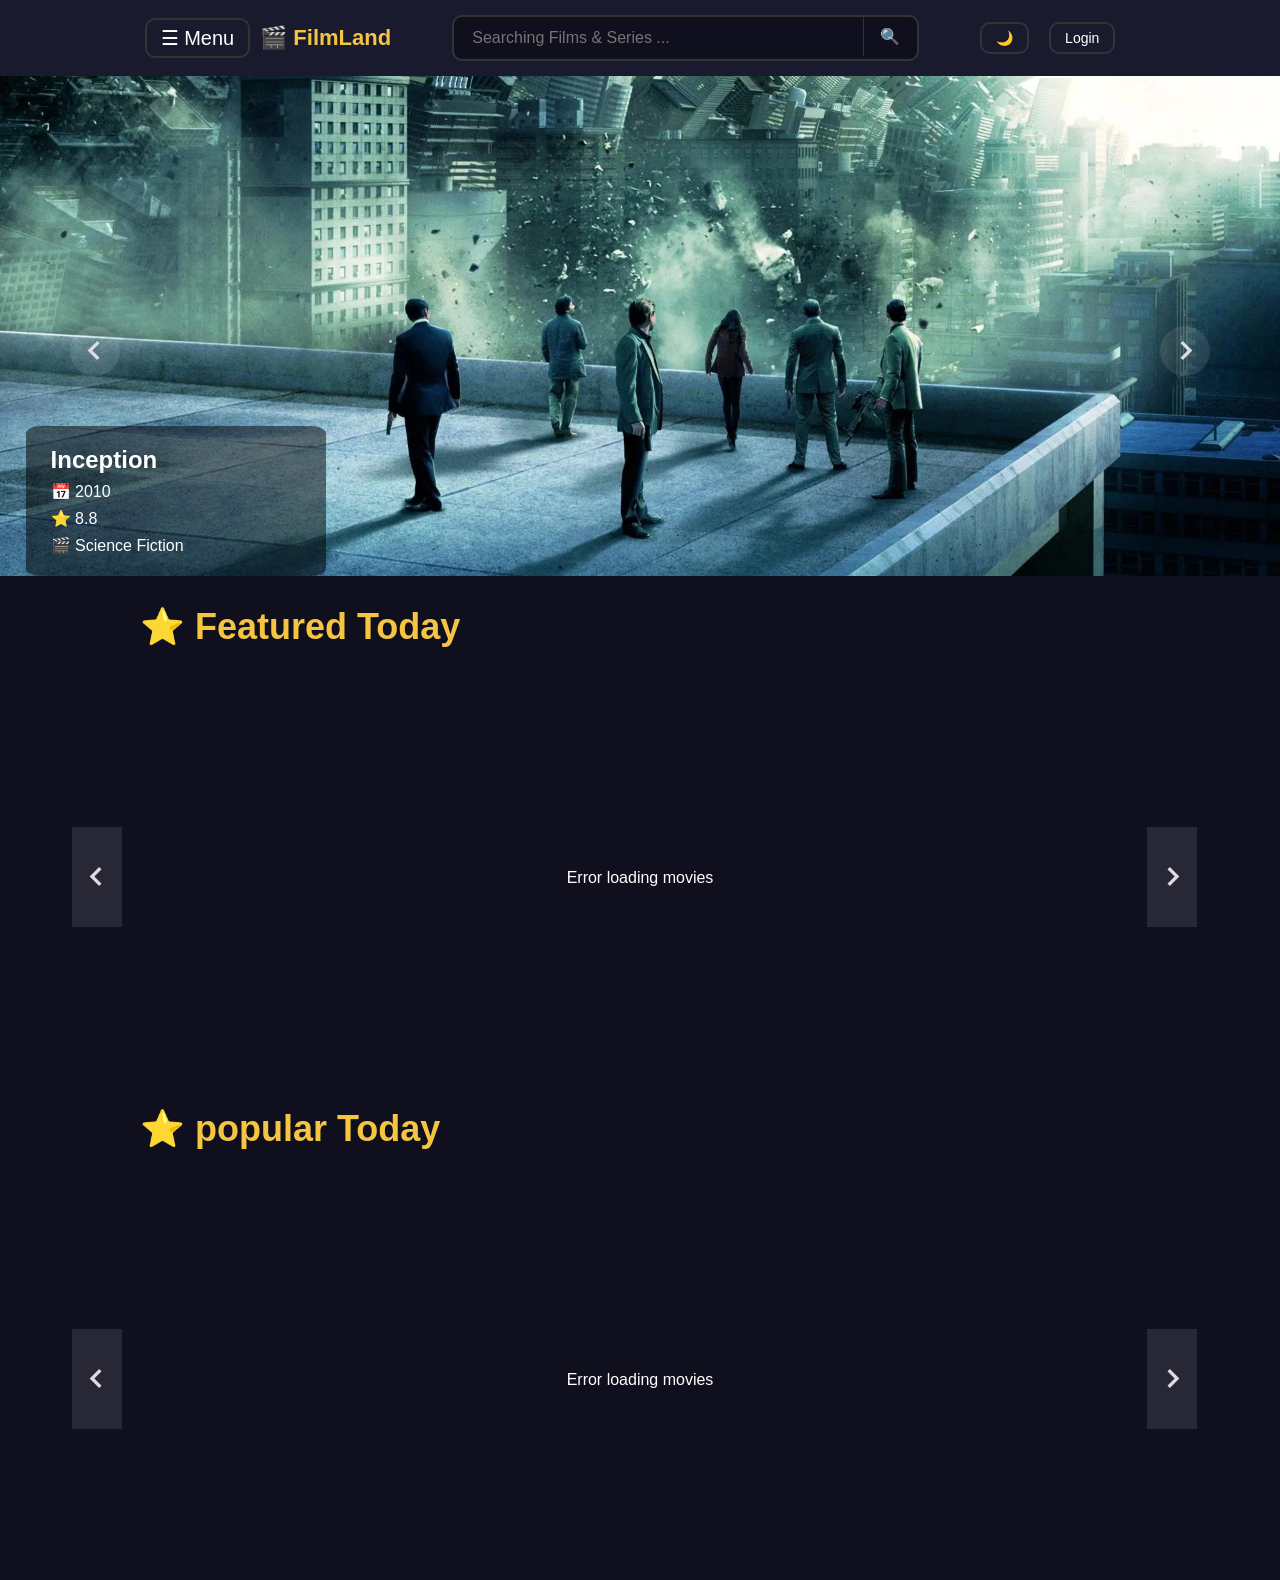
==== index.html @ 82be32e5 "first commit" ====
<!doctype html>
<html lang="en">
  <head>
    <meta charset="UTF-8" />
    <meta name="viewport" content="width=device-width, initial-scale=1.0" />
    <link
      href="https://unpkg.com/boxicons@2.1.4/css/boxicons.min.css"
      rel="stylesheet"
    />
    <link rel="stylesheet" href="css/style.css" />
    <title>🎬FilmLand</title>
  </head>
  <body>
    <!--  -->
    <header class="header">
      <div class="header-inner">
        <div class="header-actions ">
          <button class="hamburger" title="Menu">☰ Menu</button>

          <!-- منوی همبرگری -->

          <nav class="Ham-menu">
            <a href="index.html" class="Ham-link">🏠 Home</a>
            <a href="#" class="Ham-link">🎬 Films</a>
            <a href="#" class="Ham-link">📺 Series</a>
            <a href="#" class="Ham-link">⭐ Favorite</a>
            <a href="#" class="Ham-link">ℹ️ About Us</a>
          </nav>
          <a href="index.html" class="logo">🎬 FilmLand</a>
        </div>

        <!-- جستجو -->
        <form class="search-form">
          <input
            type="text"
            class="search-input"
            placeholder="Searching Films & Series ..."
          />
          <button type="submit" class="search-btn">🔍</button>
        </form>

        <ul class="menu">
          <li class="list-menu"><a href="#" class="menu-link">🎬 Films</a></li>
          <li class="list-menu"><a href="#" class="menu-link">📺 Series</a></li>
          <li class="list-menu">
            <a href="#" class="menu-link">⭐ Favorite</a>
          </li>
          <li class="list-menu">
            <a href="#" class="menu-link">ℹ️ About Us</a>
          </li>
        </ul>
        <button class="theme-btn" title="Dark/Light Mode">🌙</button>
        <button class="login-btn">Login</button>
        <p class="user-name"></p>

      </div>
    </header>
    <main>
      <!-- Slide -->
      <section class="section-Slide activeSection">
        <i class="bx bx-chevron-left SlideBx leftSlide"></i>

        <div class="slide show">
          <img
            src="assets/media/photo/inception.jpg"
            alt="Inception"
            class="slideImg"
          />
          <div class="Film-Info">
            <h2>Inception</h2>
            <span>📅 2010</span>
            <span>⭐ 8.8</span>
            <span>🎬 Science Fiction</span>
          </div>
        </div>
        <div class="slide">
          <img
            src="assets/media/photo/TheDarkKnight.ipg.webp"
            alt="Dark Night"
            class="slideImg"
          />
          <div class="Film-Info">
            <h2>The Dark Knight</h2>
            <span>📅 2008</span>
            <span>⭐ 9.0</span>
            <span>🎬 Action</span>
          </div>
        </div>
        <div class="slide">
          <img
            src="assets/media/photo/Interstellar.jpg"
            alt="Interstellar"
            class="slideImg"
          />
          <div class="Film-Info">
            <h2>Interstellar</h2>
            <span>📅 2014</span>
            <span>⭐ 8.6</span>
            <span>🎬 Science Fiction</span>
          </div>
        </div>

        <i class="bx bx-chevron-right SlideBx rightSlide"></i>
      </section>
      <!-- featured -->
      <section class="featured-section activeSection">
        <h2 class="section-title">⭐ Featured Today</h2>
        <i class="bx bx-chevron-left featuredbx leftBtn"></i>
        <i class="bx bx-chevron-right featuredbx rightBtn"></i>
        <div class="featured-Scroll">
          <div class="featured-Cards"></div>
        </div>
      </section>
            <!-- popular -->
      <section class="popular-section activeSection">
        <h2 class="section-title">⭐ popular Today</h2>
        <i class="bx bx-chevron-left popularbx leftBtn"></i>
        <i class="bx bx-chevron-right popularbx rightBtn"></i>
        <div class="popular-Scroll">
          <div class="popular-Cards"></div>
        </div>
      </section>
      <!-- search -->
      <section class="search-section">
        <h2 class="section-title Title"></h2>

        <div class="Search-content"></div>
      </section>

      <!-- popUp -->
       <section class="popUp-section">
        <div class="popUp-content"> 
          <h2 class="title-popUp"></h2>
          <div class="text-content">
          <p class="text-popUp"></p>
          <p class="text2-popUp"></p>
          </div>
         <i class='bx bx-x close-popUp'></i>
          <button class="signin-popUp"></button>
          <button class="continue-popUp"></button>
        </div>
       </section>
       <section class="detail-popup">
        
       </section>
    </main>
    <script src="js/script.js"></script>
  </body>
</html>
---- css/style.css ----
* {
  margin: 0;
  padding: 0;
  box-sizing: border-box;
  text-decoration: none;
  list-style: none;
}
/******************* light mode *********************/
.light-mode {
  background: #f5f5f5;
  color: #1a1a2e;
}
.light-mode .header {
  background: #ffffff;
  box-shadow: 0 2px 15px rgba(0, 0, 0, 0.1);
}
.light-mode .logo {
  color: rgb(229, 179, 46);
}
.light-mode .search-input,
.light-mode .search-btn {
  background: #f5f5f5;
  border-color: #ddd;
  color: #1a1a2e;
}
.light-mode .theme-btn,
.light-mode .login-btn,
.light-mode .hamburger {
  color: #1a1a2e;
  border-color: #ddd;
}
.light-mode .menu-link {
  color: #1a1a2e;
}
.light-mode .leftBtn,
.light-mode .rightBtn {
  background: #f5f5f5;
  box-shadow: 0 2px 5px rgba(0, 0, 0, 0.7);
  color: black;
}
.light-mode .featured-section > h2,
.light-mode .popular-section > h2 {
  color: #050505;
}
.light-mode .login-section {
  background: #ffffff;
  box-shadow: 0 2px 15px rgba(0, 0, 0, 0.2);
  border: 1px solid #ddd;
}
.light-mode .back-a {
  color: rgb(0, 0, 0);
}
.light-mode .back-a:hover {
  color: rgba(229, 179, 46, 0.7);
}
.light-mode .user-login,
.light-mode .pass-login {
  background: #f5f5f5;
}
.light-mode .loginPage-btn {
  color: rgb(0, 0, 0);
}
.light-mode .loginPage-btn:hover {
  border: 2px solid #333;
  color: #f5c542;
  border-color: #f5c542;
}
.light-mode .user-name {
  color: rgb(0, 0, 0);
}

.light-mode .user-login,
.light-mode .pass-login {
  color: #1a1a2e;
}

/****************start**************/
body {
  font-family: "Segoe UI", Tahoma, Arial, sans-serif;
  background: #0f0f1e;
  color: white;
  min-height: 100vh;

  height: auto;
}
.activeSection {
  display: block !important;
  visibility: visible !important;
}

/* ******** نوار ابزار ******** */
.header {
  background: #1a1a2e;
  top: 0;
  z-index: 1000;
}

.header-inner {
  display: flex;
  align-items: center;
  justify-content: center;
  gap: 20px;
  padding: 15px 30px;
  width: 100%;
  margin: 0 auto;
}

/* ********لوگو *********/
.logo {
  color: #f5c542;
  font-size: 22px;
  font-weight: bold;
}

.logo:hover {
  opacity: 0.8;
}

/* ********فرم جستجو *********/
.search-form {
  width: 45%;
  display: flex;
  align-items: center;
  justify-content: center;
  gap: 8px;
  position: relative;
}

.search-input {
  width: 85%;
  padding: 12px 18px;
  border: 2px solid #333;
  border-radius: 10px;
  background: #0f0f1e;
  color: white;
  font-size: 15px;
  transition: 0.3s;
  font-size: 16px;
}

.search-btn {
  padding: 10px 16px;
  background: #0f0f1e;
  color: #0f0f1e;
  border: none;
  border-top-right-radius: 10px;
  border-bottom-right-radius: 10px;
  font-size: 16px;
  cursor: pointer;
  transition: 0.5s;
  position: absolute;
  top: 5%;
  right: 8%;
  border-left: 1px solid #333;
}

.search-btn:hover {
  border-left: 1px solid gray;
  transform: scaleX(1.1);
}

.theme-btn,
.login-btn,
.hamburger {
  padding: 6px 14px;
  background: transparent;
  color: white;
  border: 2px solid #333;
  border-radius: 10px;
  font-size: 14px;
  cursor: pointer;
  transition: all 0.5s;
}

.theme-btn:hover,
.login-btn:hover,
.hamburger:hover {
  border-color: #f5c542;
  color: #f5c542;
}
.user-name {
  color: white;
  font-size: 14px;
}
.hamburger {
  font-size: 20px;
  display: none;
}
.header-actions {
  position: relative;
}
.menu {
  display: flex;
  justify-content: center;
  align-items: center;
  gap: 15px;
  color: white;
  transition: 0.5s;
}
.menu-link {
  color: white;
  font-size: 14px;
  padding-bottom: 8px;
  transition: all 0.3s;
  position: relative;
}
.menu-link::after {
  content: "";
  position: absolute;
  bottom: 0;
  left: 0;
  width: 0;
  height: 2px;
  background: #f5c542;
  transition: all 0.5s;
}
.menu-link:hover::after {
  width: 100%;
}
.menu-link:hover {
  color: #f5c542;
}

/* ******** منوی همبرگری ******** */
.Ham-menu {
  width: 250px;
  display: flex;
  flex-direction: column;
  background: #16213e;
  border-top: 1px solid #333;
  padding: 15px 30px;
  gap: 5px;
  position: absolute;
  z-index: 1000;
  left: 0%;
  top: 100%;
  border-radius: 10px;
  box-shadow: 0 10px 30px rgba(0, 0, 0, 0.5);
  opacity: 0;
  visibility: hidden;
  transition: all 0.5s;
}

.active {
  opacity: 0.7;
  visibility: visible;
}

.Ham-link {
  color: white;
  text-decoration: none;
  padding: 12px 15px;
  border-radius: 8px;
  transition: 0.3s;
  font-size: 20px;
}

.Ham-link:hover {
  background: #f5c542;
  color: #0f0f1e;
}

/* ******** اسلایدر ******** */
.section-Slide {
  position: relative;
  width: 100%;
  height: 500px;
  overflow: hidden;
  margin: 0 auto;
  display: none;
  visibility: hidden;
}
.slide {
  width: 100%;
  height: 100%;
  overflow: hidden;
  position: relative;
  display: none;
}
.Film-Info {
  position: absolute;
  bottom: 0;
  left: 2%;
  right: 0;
  padding: 20px 25px;
  width: 300px;
  height: 150px;
  background: rgba(0, 0, 0, 0.5);
  border-radius: 5%;
  color: white;
  display: flex;
  flex-direction: column;
  gap: 8px;
}
.slideImg {
  width: 100%;
  height: 100%;
  background: #0f0f1e;
  object-fit: cover;
}

/* ******** دکمه چپ و راست اسلایدر ******** */

.SlideBx {
  position: absolute;
  top: 50%;
  width: 50px;
  height: 50px;
  display: flex;
  align-items: center;
  justify-content: center;
  cursor: pointer;
  color: #dddde1;
  font-size: 40px;
  border-radius: 50%;
  background: rgba(255, 255, 255, 0.1);
  transition: all 0.5s;
  z-index: 10;
}

.rightSlide {
  right: 70px;
}
.leftSlide {
  left: 70px;
}
.SlideBx:hover {
  transform: scale(1.1);
  background: #f5c542;
  color: #0f0f1e;
}

/* ********featured Cards ******** */
.featured-section {
  width: 100%;
  position: relative;
  display: none;
  visibility: hidden;
}
.featured-section > h2 {
  font-size: 36px;
  padding: 30px 0 30px 140px;
  color: #f5c542;
}
.featured-Cards {
  display: flex;
  align-items: center;
  justify-content: center;
  height: 400px;
  width: 80%;
  margin: 0 auto;
  gap: 10px;
  overflow: hidden;
  padding: 10px 0;
}
.card {
  width: 100%;
  height: 100%;
  overflow: hidden;
  border-radius: 10px;
  display: none;
  border: 1px solid gray;
  transition: all 0.5s;
}
.card:hover {
  transform: scale(1.01);
}

.card > img {
  height: 70%;
  width: 100%;
  object-fit: contain;
  padding-top: 5px;
}
.featured-Scroll {
  height: 100%;
}
.featuredbx {
  position: absolute;
  top: 50%;
  width: 50px;
  height: 100px;
  display: flex;
  align-items: center;
  justify-content: center;
  cursor: pointer;
  color: #dddde1;
  font-size: 40px;
  background: rgba(255, 255, 255, 0.1);
  transition: all 0.5s;
  z-index: 10;
}

.rightBtn {
  right: 6.5%;
}
.leftBtn {
  right: 90.5%;
}
.featuredbx:hover {
  transform: scale(1.1);
  background: #f5c542;
  color: #0f0f1e;
}
.card-info {
  display: flex;
  flex-direction: column;
  justify-content: center;
  gap: 10px;
  padding: 15px 5px;
}
.card-info > h3 {
  display: flex;
  flex-wrap: wrap;
}

/* ********popular Cards ******** */
.popular-section {
  width: 100%;
  position: relative;
  display: none;
  visibility: hidden;
}
.popular-section > h2 {
  font-size: 36px;
  padding: 30px 0 30px 140px;
  color: #f5c542;
}
.popular-Cards {
  display: flex;
  align-items: center;
  justify-content: center;
  height: 400px;
  width: 80%;
  margin: 0 auto;
  gap: 10px;
  overflow: hidden;
  padding: 10px 0;
}
.card {
  width: 100%;
  height: 100%;
  overflow: hidden;
  border-radius: 10px;
  display: none;
  border: 1px solid gray;
  transition: all 0.5s;
}
.card:hover {
  transform: scale(1.01);
}
.show {
  display: block;
}
.card > img {
  height: 70%;
  width: 100%;
  object-fit: contain;
  padding-top: 5px;
}
.popular-Scroll {
  height: 100%;
}
.popularbx {
  position: absolute;
  top: 50%;
  width: 50px;
  height: 100px;
  display: flex;
  align-items: center;
  justify-content: center;
  cursor: pointer;
  color: #dddde1;
  font-size: 40px;
  background: rgba(255, 255, 255, 0.1);
  transition: all 0.5s;
  z-index: 10;
}

.rightBtn {
  right: 6.5%;
}
.leftBtn {
  right: 90.5%;
}
.popularbx:hover {
  transform: scale(1.1);
  background: #f5c542;
  color: #0f0f1e;
}
.card-info {
  display: flex;
  flex-direction: column;
  justify-content: center;
  gap: 10px;
  padding: 15px 5px;
}
.card-info > h3 {
  display: flex;
  flex-wrap: wrap;
}

/* ********search ******** */

.search-section {
  width: 60%;
  margin: 40px auto;
  padding: 0 20px;
  display: none;
  visibility: hidden;
}

.Search-content {
  display: flex;
  flex-direction: column;
  gap: 15px;
  padding-top: 15px;
}

/* card search  */
.search-card {
  display: flex;
  align-items: center;
  gap: 20px;
  padding: 15px;
  background: #1a1a2e;
  border-radius: 10px;
  border: 1px solid gray;
  cursor: pointer;
  transition: all 0.3s;
}

.search-card:hover {
  background: #16213e;
  border-color: #f5c542;
  transform: translateX(-5px);
}

/* pic */
.search-card > img {
  width: 110px;
  height: 110px;
  object-fit: cover;
  border-radius: 6px;
  background: #0f0f1e;
  flex-shrink: 0;
}

/* info */

.search-info {
  flex: 1;
  display: flex;
  flex-direction: column;
  gap: 8px;
}

.search-info h2 {
  color: white;
  font-size: 20px;
  font-weight: 600;
  margin: 0;
  transition: all 0.5s;
}

.search-card:hover .search-info h2 {
  font-size: 22px;
  color: #f5c542;
}

.search-info p {
  color: #ededed;
  font-size: 16px;
  margin: 0;
}

/* **************** Login * ****************/
.login-section {
  width: 450px;
  height: auto;
  margin: 0 auto;
  display: flex;
  flex-direction: column;
  justify-content: flex-start;
  padding: 50px 40px;
  align-items: center;
  margin-top: 50px;
  box-shadow: 1px 1px 10px 3px rgb(75, 57, 12);
  border-radius: 5%;
}
.login-section > form {
  width: 100%;
  display: flex;
  flex-direction: column;
  justify-content: center;
  align-items: center;
  /* gap: 20px; */
}

.logo-style {
  border-bottom: 1px solid rgba(68, 53, 13, 0.648);
}

.h-login {
  padding-bottom: 50px;
  padding-top: 20px;
}
.login-section > form > div {
  width: 100%;
  display: flex;
  justify-content: center;
  align-items: center;
  padding-bottom: 4%;
  position: relative;
}
.back-a {
  color: white;
  font-size: 18px;
  transition: all 0.5s;
  padding-bottom: 50px;
  padding-top: 20px;
  position: absolute;
  left: 0;
}

.form-style {
  display: flex;
  flex-direction: column;
  justify-content: center;
  align-items: center;
  gap: 10px;
}
.user-login {
  margin-bottom: 20px;
}
.pass-login {
  margin-bottom: 20px;
}
.loginPage-btn {
  padding: 8px 24px;
  background: transparent;
  color: white;
  border: 2px solid #333;
  border-radius: 8px;
  font-size: 15px;
  cursor: pointer;
  transition: all 0.5s;
}
.loginPage-btn:hover,
.back-a:hover {
  border-color: #f5c542;
  color: #f5c542;
}

.input {
  width: 50%;
  height: 30px;
  border-radius: 5%;
  padding-left: 5px;
  background: #1a1a2e;
  border: 2px solid #333;
  color: white;
  border: none;
}

/* **************** popUp * ****************/
.popUp-section {
  width: 360px;
  height: 360px;
  border-radius: 5%;
  position: fixed;
  left: 40%;
  top: 20%;
  z-index: 2000;
  border: 2px solid #f5c542;
  margin: 0 auto;
  opacity: 0;
  visibility: hidden;
  box-shadow: 1px 1px 8px 1px rgb(245, 197, 66);
  pointer-events: none;
  
}
.popUp-content {
  border-radius: 5%;
  width: 100%;
  height: 100%;
  background: rgba(26, 26, 46, 0.97);
  color: white;
  display: flex;
  flex-direction: column;
  align-items: center;
  justify-content: center;
  position: relative;
}
.popUp-content h2 {
  color: rgb(245, 197, 66);
  font-size: 24px;
}
.text-content{
  font-size: 17px;
  padding: 30px 5px 10px 5px;
  display: flex;
  flex-direction: column;
  align-items: center;
  justify-content: center;
  text-align: center;
  gap: 10px;
}
.popUp-content button {
  background: #f5c542;
  color: #0f0f1e;
  padding: 5px 12px;
  border-radius: 8%;
  font-size: 12px;
  margin-top: 20px;
  font-weight: 700;
  box-shadow: 1px 1px 10px 2px black;
  cursor: pointer;
}
.close-popUp {
  position: absolute;
  left: 3%;
  top: 3%;
  background-color: red;
  display: flex;
  align-items: center;
  justify-content: center;
  align-content: center;
  border-radius: 10%;
  cursor: pointer;
  font-size: 25px;
}
.activePop {
  opacity: 1;
  visibility: visible;
  pointer-events: auto;
}

/* Responsive */

@media (max-width: 600px) {
  .search-section {
    width: 95%;
    padding: 0 10px;
  }

  .search-card > img {
    width: 60px;
    height: 85px;
  }

  .search-info h2 {
    font-size: 15px;
  }

  .search-info p {
    font-size: 12px;
  }
}

@media (max-width: 1447px) {
  .hamburger {
    display: flex;
  }
  .header-actions {
    display: flex;
    align-items: center;
    justify-content: center;
    gap: 10px;
  }
  .menu {
    display: none;
  }
}
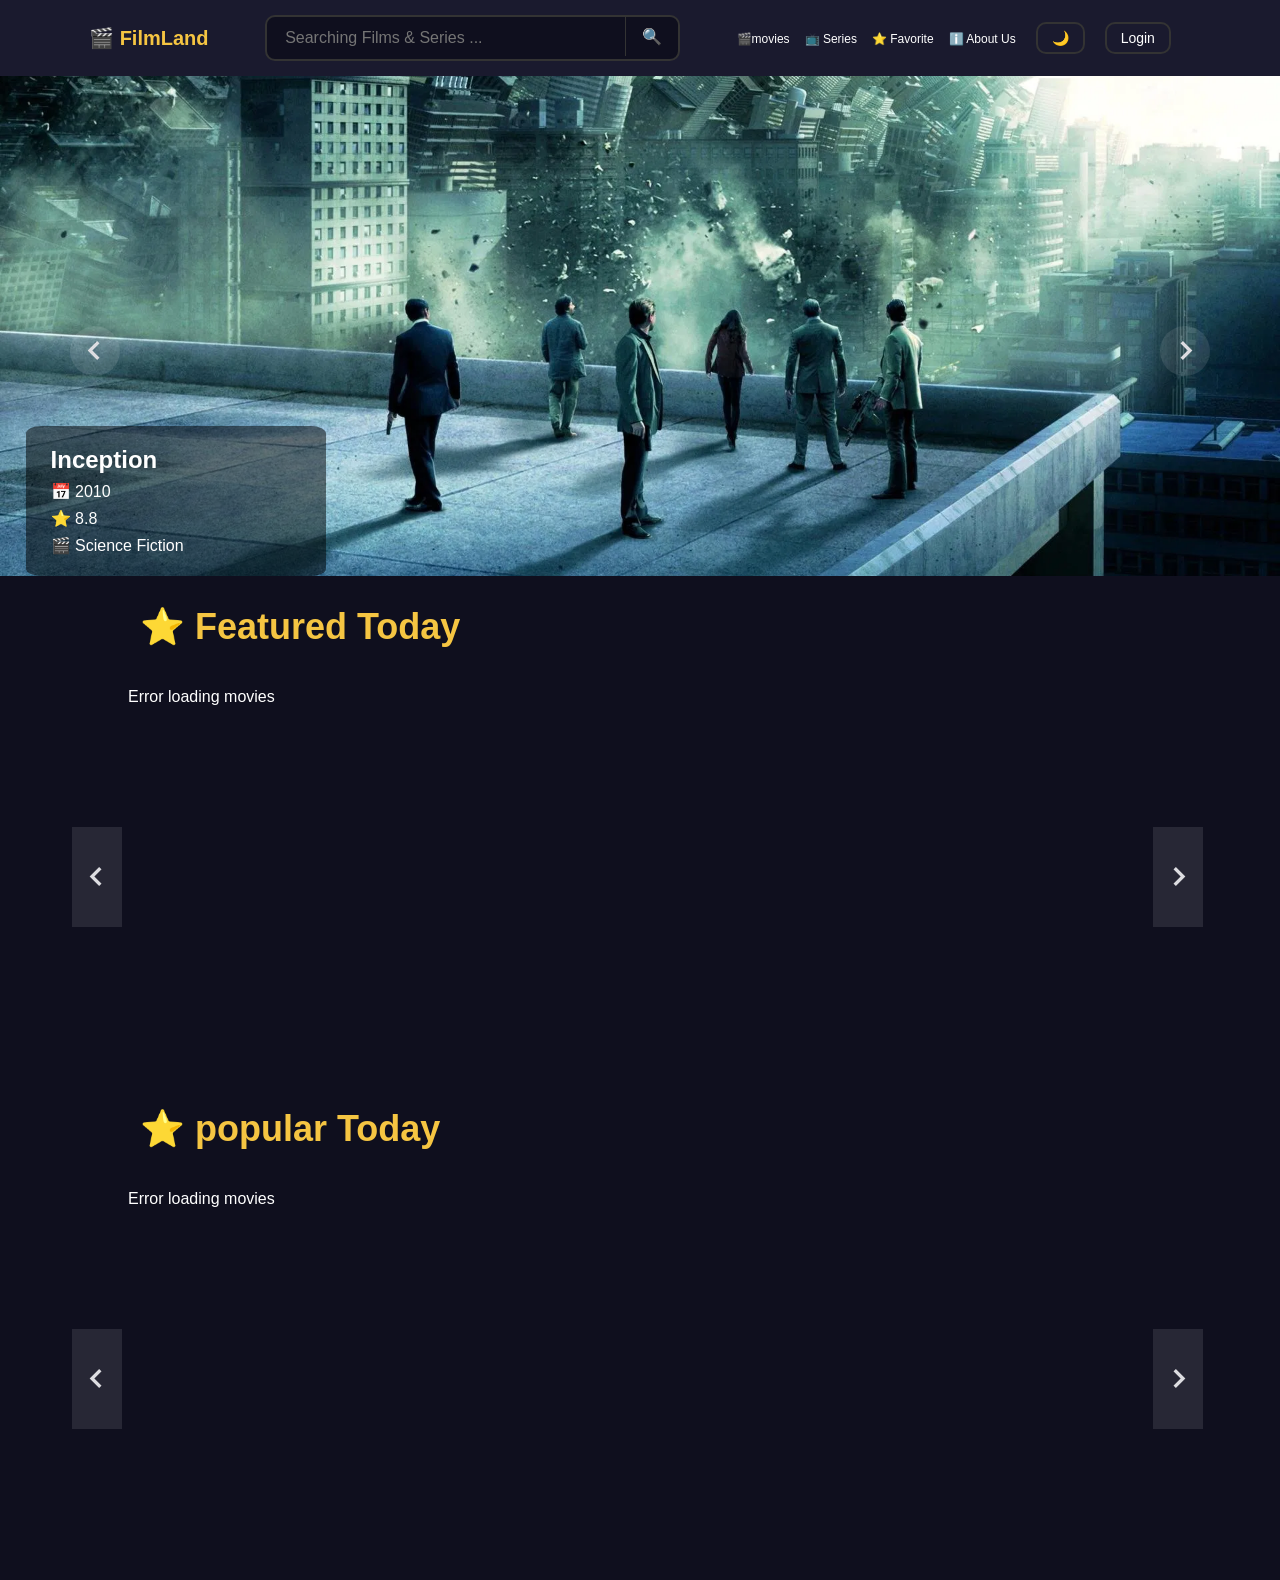
==== commit c576658d: "Add movie popup and scroll feature" ====
--- a/index.html
+++ b/index.html
@@ -14,7 +14,7 @@
     <!--  -->
     <header class="header">
       <div class="header-inner">
-        <div class="header-actions ">
+        <div class="header-actions">
           <button class="hamburger" title="Menu">☰ Menu</button>
 
           <!-- منوی همبرگری -->
@@ -35,13 +35,40 @@
             type="text"
             class="search-input"
             placeholder="Searching Films & Series ..."
+            
           />
           <button type="submit" class="search-btn">🔍</button>
         </form>
+        <!--  -->
+        <ul class="menu">
+          <li class="list-menu movies">
+            <a href="#" class="menu-link">🎬movies</a>
+            <div class="movies-menu">
+              <ul class="movies-list">
+                <li>Release calendar</li>
+                <li>Top 250 movies</li>
+                <li>Most popular movies</li>
+                <li>Browse movies</li>
+                <li>Top box office</li>
+                <li>Showtimes & tickets</li>
+                <li>movies news</li>
+                <li>India movies spotlight</li>
+              </ul>
+            </div>
+          </li>
 
-        <ul class="menu">
-          <li class="list-menu"><a href="#" class="menu-link">🎬 Films</a></li>
-          <li class="list-menu"><a href="#" class="menu-link">📺 Series</a></li>
+          <li class="list-menu movies">
+            <a href="#" class="menu-link ">📺 Series</a>
+            <div class="movies-menu">
+              <ul class="movies-list">
+                <li>What's on tv & streaming</li>
+                <li>Top 250 TV shows</li>
+                <li>Most popular TV shows</li>
+                <li>Browse TV shows</li>
+                <li>Tv news</li>
+              </ul>
+            </div>
+          </li>
           <li class="list-menu">
             <a href="#" class="menu-link">⭐ Favorite</a>
           </li>
@@ -52,7 +79,6 @@
         <button class="theme-btn" title="Dark/Light Mode">🌙</button>
         <button class="login-btn">Login</button>
         <p class="user-name"></p>
-
       </div>
     </header>
     <main>
@@ -111,7 +137,7 @@
           <div class="featured-Cards"></div>
         </div>
       </section>
-            <!-- popular -->
+      <!-- popular -->
       <section class="popular-section activeSection">
         <h2 class="section-title">⭐ popular Today</h2>
         <i class="bx bx-chevron-left popularbx leftBtn"></i>
@@ -128,21 +154,19 @@
       </section>
 
       <!-- popUp -->
-       <section class="popUp-section">
-        <div class="popUp-content"> 
+      <section class="popUp-section">
+        <div class="popUp-content">
           <h2 class="title-popUp"></h2>
           <div class="text-content">
-          <p class="text-popUp"></p>
-          <p class="text2-popUp"></p>
+            <p class="text-popUp"></p>
+            <p class="text2-popUp"></p>
           </div>
-         <i class='bx bx-x close-popUp'></i>
+          <i class="bx bx-x close-popUp"></i>
           <button class="signin-popUp"></button>
           <button class="continue-popUp"></button>
         </div>
-       </section>
-       <section class="detail-popup">
-        
-       </section>
+      </section>
+      <section class="detail-popup"></section>
     </main>
     <script src="js/script.js"></script>
   </body>
--- a/css/style.css
+++ b/css/style.css
@@ -73,6 +73,12 @@
 .light-mode .pass-login {
   color: #1a1a2e;
 }
+.light-mode .movies-list {
+  color: #1a1a2e;
+  background-color: #f5f5f5;
+  box-shadow: 0 10px 30px rgba(0, 0, 0, 0.5);
+  border: 1px solid #333;
+}
 
 /****************start**************/
 body {
@@ -133,7 +139,6 @@
   border-radius: 10px;
   background: #0f0f1e;
   color: white;
-  font-size: 15px;
   transition: 0.3s;
   font-size: 16px;
 }
@@ -220,7 +225,47 @@
 .menu-link:hover {
   color: #f5c542;
 }
-
+.movies-menu {
+  opacity: 0;
+  visibility: hidden;
+  transition: 0.1s;
+}
+.movies-list {
+  padding: 10px 0 5px 10px;
+  margin-top: 10px;
+  position: absolute;
+  top: 100%;
+  left: 0;
+  display: flex;
+  flex-direction: column;
+  align-items: flex-start;
+  justify-content: space-evenly;
+  width: 200px;
+  height: 260px;
+  z-index: 1000;
+  border-radius: 10px;
+  color: #ccc;
+  cursor: pointer;
+  background-color: #1a1a2e;
+  box-shadow: 0 10px 30px rgba(0, 0, 0, 0.5);
+  border: 1px solid #333;
+}
+.movies-list > li {
+  transition: all 0.6s;
+  border-bottom: 1px solid transparent;
+}
+.movies-list > li:hover {
+  border-bottom: 1px solid #f5c542;
+  text-decoration: none;
+}
+.movies {
+  position: relative;
+  transition: all 0.5s;
+}
+.movies:hover .movies-menu {
+  opacity: 1;
+  visibility: visible;
+}
 /* ******** منوی همبرگری ******** */
 .Ham-menu {
   width: 250px;
@@ -337,15 +382,14 @@
   display: none;
   visibility: hidden;
 }
-.featured-section > h2 {
+.section-title {
   font-size: 36px;
   padding: 30px 0 30px 140px;
   color: #f5c542;
 }
 .featured-Cards {
-  display: flex;
-  align-items: center;
-  justify-content: center;
+  display: grid;
+  grid-template-columns: repeat(5, 1fr);
   height: 400px;
   width: 80%;
   margin: 0 auto;
@@ -405,31 +449,37 @@
 .card-info {
   display: flex;
   flex-direction: column;
-  justify-content: center;
+  justify-content: space-between;
   gap: 10px;
   padding: 15px 5px;
+  height: 30%;
+  margin-bottom: 0 !important;
 }
 .card-info > h3 {
   display: flex;
   flex-wrap: wrap;
 }
+.card-info > p {
+  margin-bottom: 0 !important;
+}
 
 /* ********popular Cards ******** */
+
 .popular-section {
   width: 100%;
   position: relative;
   display: none;
   visibility: hidden;
 }
-.popular-section > h2 {
+.section-title {
   font-size: 36px;
   padding: 30px 0 30px 140px;
   color: #f5c542;
 }
 .popular-Cards {
-  display: flex;
-  align-items: center;
-  justify-content: center;
+  display: grid;
+  grid-template-columns: repeat(5, 1fr);
+
   height: 400px;
   width: 80%;
   margin: 0 auto;
@@ -487,17 +537,6 @@
   transform: scale(1.1);
   background: #f5c542;
   color: #0f0f1e;
-}
-.card-info {
-  display: flex;
-  flex-direction: column;
-  justify-content: center;
-  gap: 10px;
-  padding: 15px 5px;
-}
-.card-info > h3 {
-  display: flex;
-  flex-wrap: wrap;
 }
 
 /* ********search ******** */
@@ -665,26 +704,26 @@
 
 /* **************** popUp * ****************/
 .popUp-section {
+  width: 100%;
+  height: 100%;
+  background: rgba(26, 26, 46, 0.5);
+  position: fixed;
+  left: 0;
+  top: 0;
+  z-index: 2000;
+  opacity: 0;
+  visibility: hidden;
+}
+.popUp-content {
+  top: 20%;
+  border: 2px solid #f5c542;
+  margin: 0 auto;
+  background: rgba(26, 26, 46, 1);
+  box-shadow: 1px 1px 8px 1px rgb(245, 197, 66);
+  border-radius: 5%;
   width: 360px;
   height: 360px;
   border-radius: 5%;
-  position: fixed;
-  left: 40%;
-  top: 20%;
-  z-index: 2000;
-  border: 2px solid #f5c542;
-  margin: 0 auto;
-  opacity: 0;
-  visibility: hidden;
-  box-shadow: 1px 1px 8px 1px rgb(245, 197, 66);
-  pointer-events: none;
-  
-}
-.popUp-content {
-  border-radius: 5%;
-  width: 100%;
-  height: 100%;
-  background: rgba(26, 26, 46, 0.97);
   color: white;
   display: flex;
   flex-direction: column;
@@ -692,11 +731,11 @@
   justify-content: center;
   position: relative;
 }
-.popUp-content h2 {
+.popUp-content> h2 {
   color: rgb(245, 197, 66);
   font-size: 24px;
 }
-.text-content{
+.text-content {
   font-size: 17px;
   padding: 30px 5px 10px 5px;
   display: flex;
@@ -706,7 +745,7 @@
   text-align: center;
   gap: 10px;
 }
-.popUp-content button {
+.popUp-content> button {
   background: #f5c542;
   color: #0f0f1e;
   padding: 5px 12px;
@@ -733,34 +772,29 @@
 .activePop {
   opacity: 1;
   visibility: visible;
-  pointer-events: auto;
 }
 
 /* Responsive */
 
-@media (max-width: 600px) {
-  .search-section {
-    width: 95%;
-    padding: 0 10px;
-  }
-
-  .search-card > img {
-    width: 60px;
-    height: 85px;
-  }
-
-  .search-info h2 {
-    font-size: 15px;
-  }
-
-  .search-info p {
+@media (max-width: 1400px) {
+  .menu-link {
     font-size: 12px;
   }
-}
-
-@media (max-width: 1447px) {
+  .logo {
+    font-size: 20px;
+  }
+  .search-form {
+    width: 40%;
+  }
+  .rightBtn {
+    right: 6%;
+  }
+}
+
+@media (max-width: 1259px) {
   .hamburger {
     display: flex;
+    font-size: 14px;
   }
   .header-actions {
     display: flex;
@@ -771,4 +805,142 @@
   .menu {
     display: none;
   }
-}
+  .rightBtn {
+    right: 5.5%;
+  }
+  .popularbx {
+    width: 40px;
+    height: 95px;
+    font-size: 35px;
+  }
+  .featuredbx {
+    width: 40px;
+    height: 95px;
+    font-size: 35px;
+  }
+}
+@media (max-width: 952px) {
+  .rightBtn {
+    right: 4.5%;
+  }
+  .logo {
+    font-size: 18px;
+  }
+  .search-form {
+    width: 40%;
+    gap: 0;
+  }
+  .search-input {
+    font-size: 12px;
+  }
+  .search-btn {
+    font-size: 12px;
+  }
+
+  .featured-Cards {
+    grid-template-columns: repeat(3, 1fr);
+  }
+  .popular-Cards {
+    grid-template-columns: repeat(3, 1fr);
+  }
+  .section-title {
+    font-size: 30px;
+    padding: 30px 0 30px 100px;
+  }
+  .card-info {
+    gap: 5px;
+    padding: 1px 10px;
+  }
+  .card-info > h3 {
+    font-size: 12px;
+  }
+  .card-info > p {
+    font-size: 12px;
+  }
+}
+@media (max-width: 856px) {
+  .header-inner {
+    gap: 5px;
+  }
+  .rightBtn {
+    right: 3.5%;
+  }
+}
+@media (max-width: 768px) {
+  .header-inner {
+    gap: 1px;
+  }
+  .search-form {
+    width: 35%;
+    gap: 0;
+  }
+ .section-title {
+    font-size:25px;
+    padding: 30px 0 30px 80px;
+  }
+}
+@media (max-width: 678px) {
+  .user-name {
+    font-size: 14px;
+    display: none;
+  }
+}
+@media (max-width: 600px) {
+  .section-title {
+    font-size:25px;
+    padding: 30px 0 30px 80px;
+  }
+  .search-section {
+    width: 95%;
+    padding: 0 10px;
+  }
+  .featured-Cards {
+    grid-template-columns: repeat(2, 1fr);
+  }
+  .popular-Cards {
+    grid-template-columns: repeat(2, 1fr);
+  }
+  .rightBtn {
+    right: 2.5%;
+  }
+  .card-info > p {
+    display: none;
+  }
+  .search-card > img {
+    width: 60px;
+    height: 85px;
+  }
+
+  .search-info h2 {
+    font-size: 15px;
+  }
+
+  .search-info p {
+    font-size: 12px;
+  }
+  .logo {
+    font-size: 15px;
+  }
+  .hamburger {
+    font-size: 12px;
+  }
+}
+
+@media (max-width: 450px) {
+  .logo {
+    display: none;
+  }
+  .search-btn {
+    width: 10px;
+  }
+  .rightBtn{
+      right: 3%;
+      width: 20px;
+
+  }
+   .leftBtn{
+      left: 3%;
+      width: 20px;
+
+  }
+}
